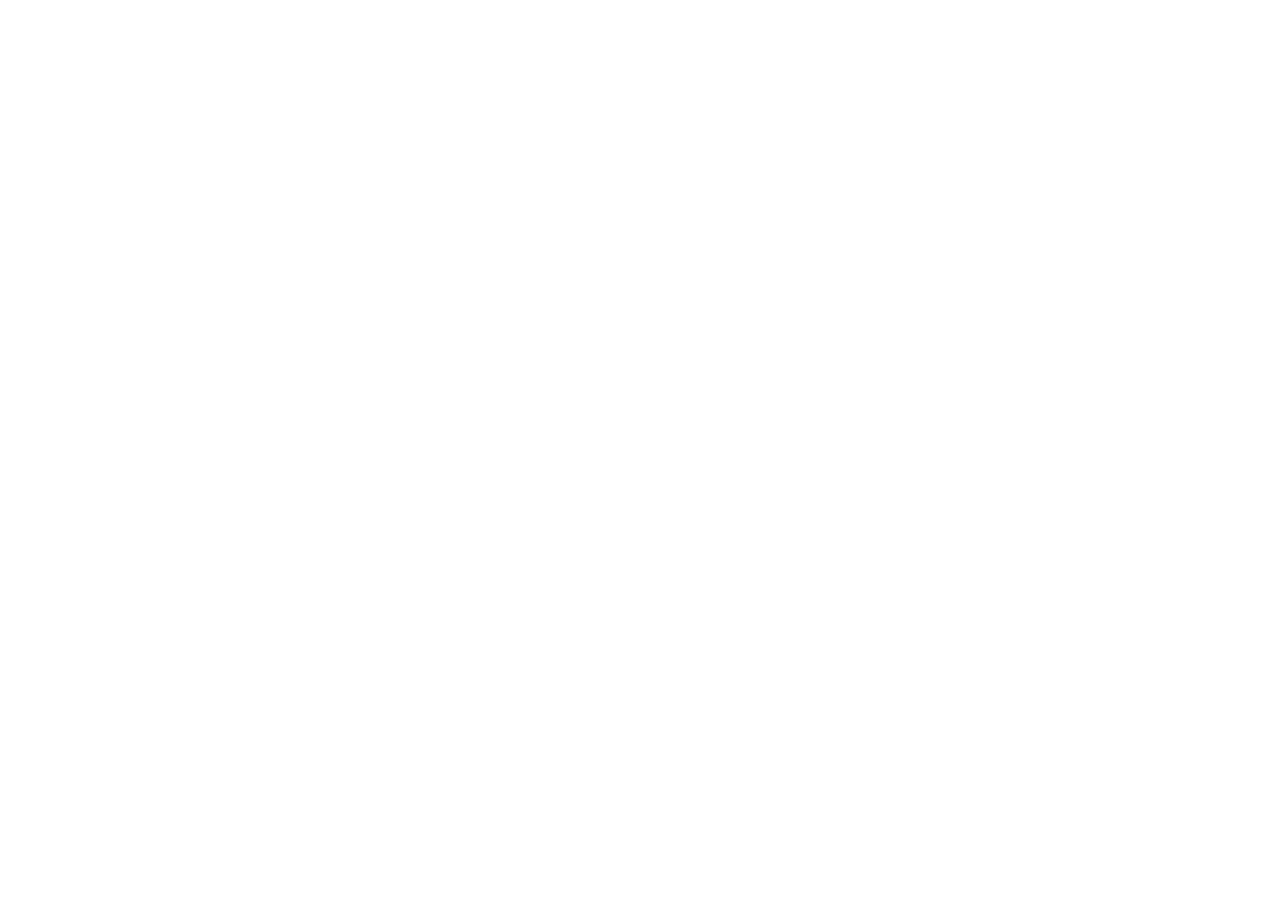
==== blank.html @ c595e077 "init: start MegaStore page" ====
<!doctype html>
<html lang="en">
<head>
    <meta charset="UTF-8">
    <meta name="viewport"
          content="width=device-width, user-scalable=no, initial-scale=1.0, maximum-scale=1.0, minimum-scale=1.0">
    <meta http-equiv="X-UA-Compatible" content="ie=edge">
    <title>MegaStore</title>
</head>
<body>

</body>
</html>
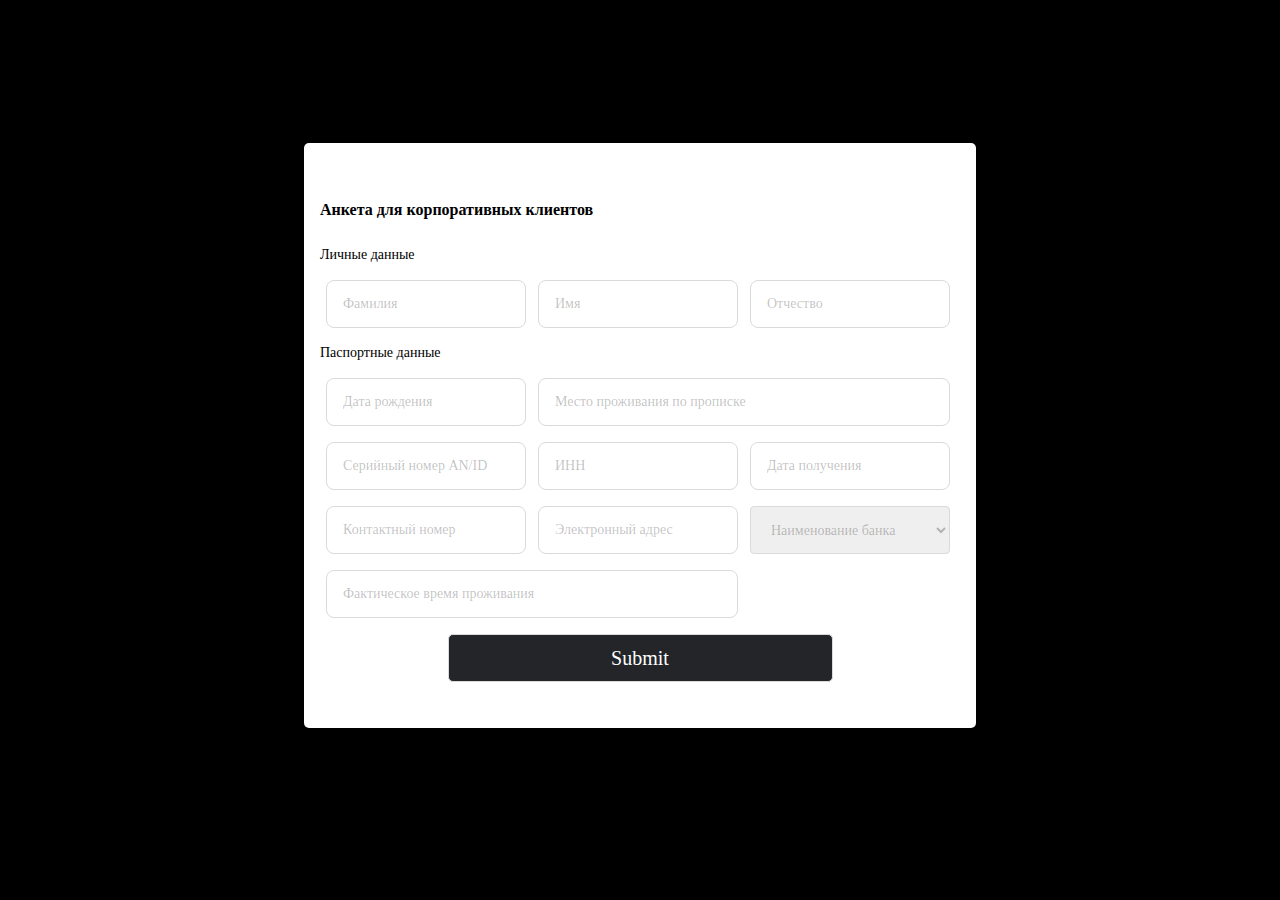
==== commit 18f95130: "feat: added blank page" ====
--- a/blank.html
+++ b/blank.html
@@ -6,8 +6,30 @@
           content="width=device-width, user-scalable=no, initial-scale=1.0, maximum-scale=1.0, minimum-scale=1.0">
     <meta http-equiv="X-UA-Compatible" content="ie=edge">
     <title>MegaStore</title>
+    <link rel="stylesheet" href="style.css">
 </head>
 <body>
-
+    <div class="card_anketa">
+        <form action="">
+            <h1>Анкета  для корпоративных клиентов</h1>
+            <p>Личные данные</p>
+            <input type="text" placeholder="Фамилия">
+            <input type="text" placeholder="Имя">
+            <input type="text" placeholder="Отчество">
+            <p>Паспортные данные</p>
+            <input type="text" placeholder="Дата рождения">
+            <input type="text" placeholder="Место проживания по прописке">
+            <input type="text" placeholder="Серийный номер AN/ID">
+            <input type="text" placeholder="ИНН">
+            <input type="text" placeholder="Дата получения">
+            <input type="text" placeholder="Контактный номер">
+            <input type="text" placeholder="Электронный адрес">
+            <select name="" id="">
+                <option value="">Наименование банка</option>
+            </select>
+            <input type="text" placeholder="Фактическое время проживания">
+        </form>
+        <input type="submit">
+    </div>
 </body>
 </html>--- a/style.css
+++ b/style.css
@@ -0,0 +1,126 @@
+body{
+    background-color:  #000000;
+    height: 95vh;
+    display: flex;
+    justify-content: center;
+    align-items: center;
+}
+.card_login_number, .card_password, .card_anketa{
+    background-color: #FFFFFF;
+    border-radius: 5px;
+    width: 640px;
+    padding: 46px 16px;
+    text-align: center;
+}
+h1{
+    font-family: 'Sora';
+    font-style: normal;
+    font-weight: 600;
+    font-size: 16px;
+    line-height: 20px;
+    text-align: center;
+    color: #000000;
+}
+p{
+    display: block;
+    width: 100%;
+    text-align: left!important;
+    font-family: 'Sora';
+    font-style: normal;
+    font-weight: 400;
+    font-size: 14px;
+    line-height: 18px;
+    color: #000000;
+
+}
+.card_anketa input, .card_anketa select{
+    margin-top: 16px!important;
+}
+input[type="text"], .card_anketa select{
+    box-sizing: border-box;
+    border: 0.5px solid #DADADA;
+    border-radius: 4px;
+    width: 100%;
+    height: 48px;
+    font-family: 'Sora';
+    font-style: normal;
+    padding-left: 16px;
+    font-weight: 400;
+    font-size: 14px;
+    line-height: 18px;
+    color: #000000;
+}
+.card_anketa select{
+    border: 0.5px solid #DADADA;
+    border-radius: 4px;
+    width: 200px;
+    margin: 0 6px;
+}
+input[type="text"]::placeholder, .card_anketa select{
+    font-family: 'Sora';
+    font-style: normal;
+    /*padding-left: 16px;*/
+    font-weight: 400;
+    font-size: 14px;
+    line-height: 18px;
+    color: rgba(0, 0, 0, 0.25);
+}
+input[type="submit"]{
+    cursor: pointer;
+    margin-top: 16px;
+    width: 385px;
+    height: 48px;
+    background-color: #232529;
+    border: 0.5px solid #DADADA;
+    border-radius: 5px;
+    font-family: 'Sora';
+    font-style: normal;
+    font-weight: 400;
+    font-size: 20px;
+    line-height: 25px;
+    text-align: center;
+    color: #FFFFFF;
+}
+input[type="submit"]:hover{
+    background-color: #464b52;
+}
+.card_password input[type="text"]{
+    display: inline-block;
+    width: 50px!important;
+    height: 50px!important;
+    border-radius: 12px!important;
+    text-align: center!important;
+    padding-left: 0;
+    font-size: 18px;
+}
+.card_password p{
+    margin: 14px auto;
+    width: 256px;
+    text-align: center!important;
+    font-family: 'Sora';
+    font-style: normal;
+    font-weight: 400;
+    font-size: 14px;
+    line-height: 18px;
+    text-align: center;
+
+    color: #A9A9A9;
+}
+.card_password div{
+    margin: 30px 0;
+}
+.card_anketa form{
+    display: flex;
+    flex-wrap: wrap;
+}
+.card_anketa form input{
+    width: 200px;
+    border-radius: 8px!important;
+    margin: 0 6px;
+}
+.card_anketa form input:nth-child(8), .card_anketa form input:nth-child(15){
+    width: 412px;
+}
+.card_anketa p{
+    margin: 16px 0 0 0;
+}
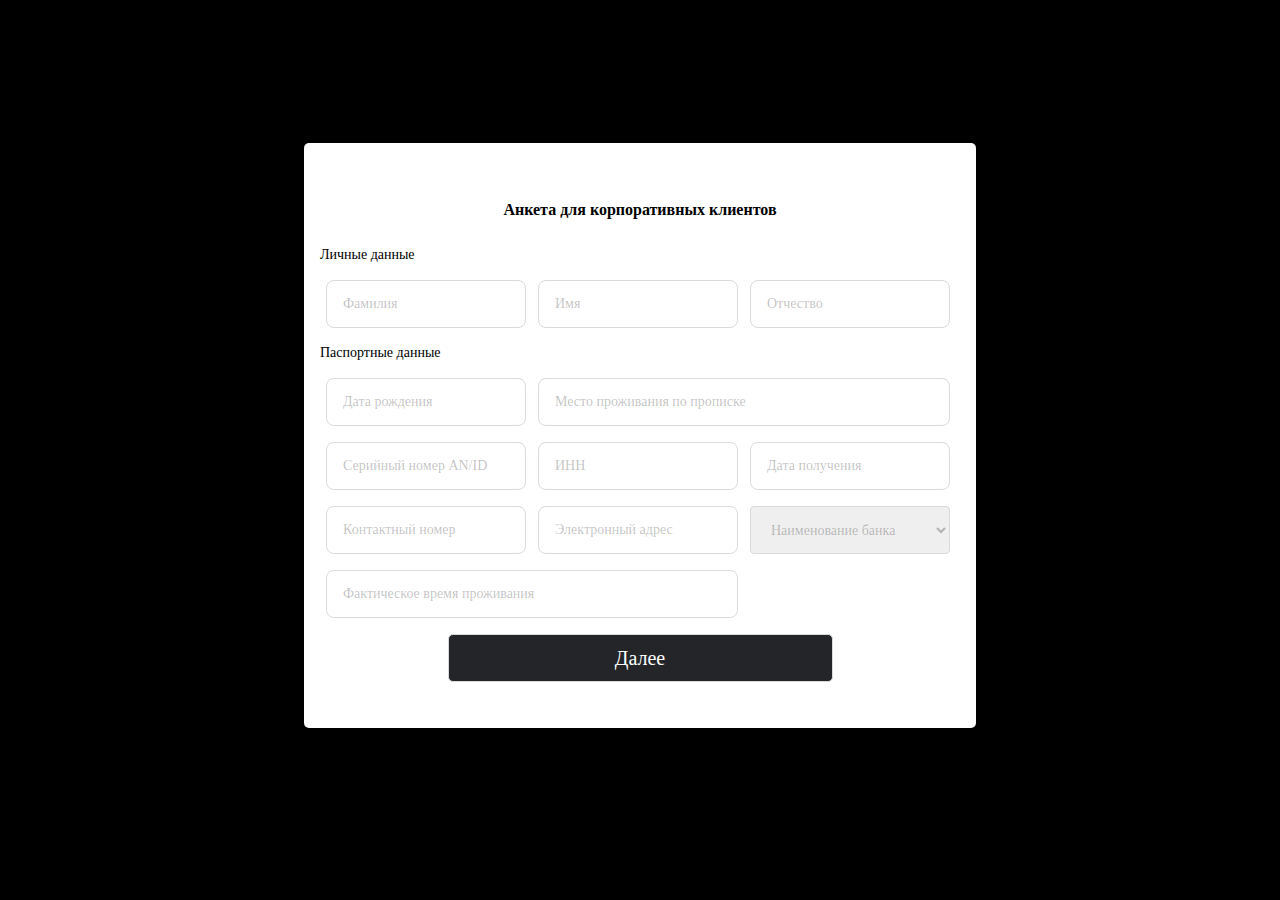
==== commit bf011185: "feat: added finance blank page" ====
--- a/blank.html
+++ b/blank.html
@@ -29,7 +29,7 @@
             </select>
             <input type="text" placeholder="Фактическое время проживания">
         </form>
-        <input type="submit">
+        <a href="./blank_finance.html"><input type="submit" value="Далее"></a>
     </div>
 </body>
 </html>--- a/style.css
+++ b/style.css
@@ -5,7 +5,7 @@
     justify-content: center;
     align-items: center;
 }
-.card_login_number, .card_password, .card_anketa{
+.card_login_number, .card_password, .card_anketa, .card_finance{
     background-color: #FFFFFF;
     border-radius: 5px;
     width: 640px;
@@ -13,6 +13,8 @@
     text-align: center;
 }
 h1{
+    display: block;
+    width: 100%;
     font-family: 'Sora';
     font-style: normal;
     font-weight: 600;
@@ -33,10 +35,14 @@
     color: #000000;
 
 }
-.card_anketa input, .card_anketa select{
+.card_anketa input, .card_anketa select, .card_finance input, .card_finance select{
     margin-top: 16px!important;
 }
-input[type="text"], .card_anketa select{
+.card_finance h1{
+    text-align: left;
+
+}
+input[type="text"], .card_anketa select, .card_finance select{
     box-sizing: border-box;
     border: 0.5px solid #DADADA;
     border-radius: 4px;
@@ -50,13 +56,16 @@
     line-height: 18px;
     color: #000000;
 }
-.card_anketa select{
+.card_anketa select, .card_finance select{
     border: 0.5px solid #DADADA;
     border-radius: 4px;
     width: 200px;
     margin: 0 6px;
 }
-input[type="text"]::placeholder, .card_anketa select{
+.card_finance form select:nth-child(13){
+    width: 624px;
+}
+input[type="text"]::placeholder, .card_anketa select, .card_finance select{
     font-family: 'Sora';
     font-style: normal;
     /*padding-left: 16px;*/
@@ -109,11 +118,11 @@
 .card_password div{
     margin: 30px 0;
 }
-.card_anketa form{
+.card_anketa form, .card_finance form{
     display: flex;
     flex-wrap: wrap;
 }
-.card_anketa form input{
+.card_anketa form input, .card_finance form input, .card_finance select{
     width: 200px;
     border-radius: 8px!important;
     margin: 0 6px;
@@ -121,6 +130,15 @@
 .card_anketa form input:nth-child(8), .card_anketa form input:nth-child(15){
     width: 412px;
 }
+.card_finance form input:nth-child(2){
+    width: 412px;
+}
+.card_finance form input:nth-child(4), .card_finance form input:nth-child(5){
+    width: 306px;
+}
+.card_finance form input:nth-child(7){
+    width: 624px;
+}
 .card_anketa p{
     margin: 16px 0 0 0;
 }
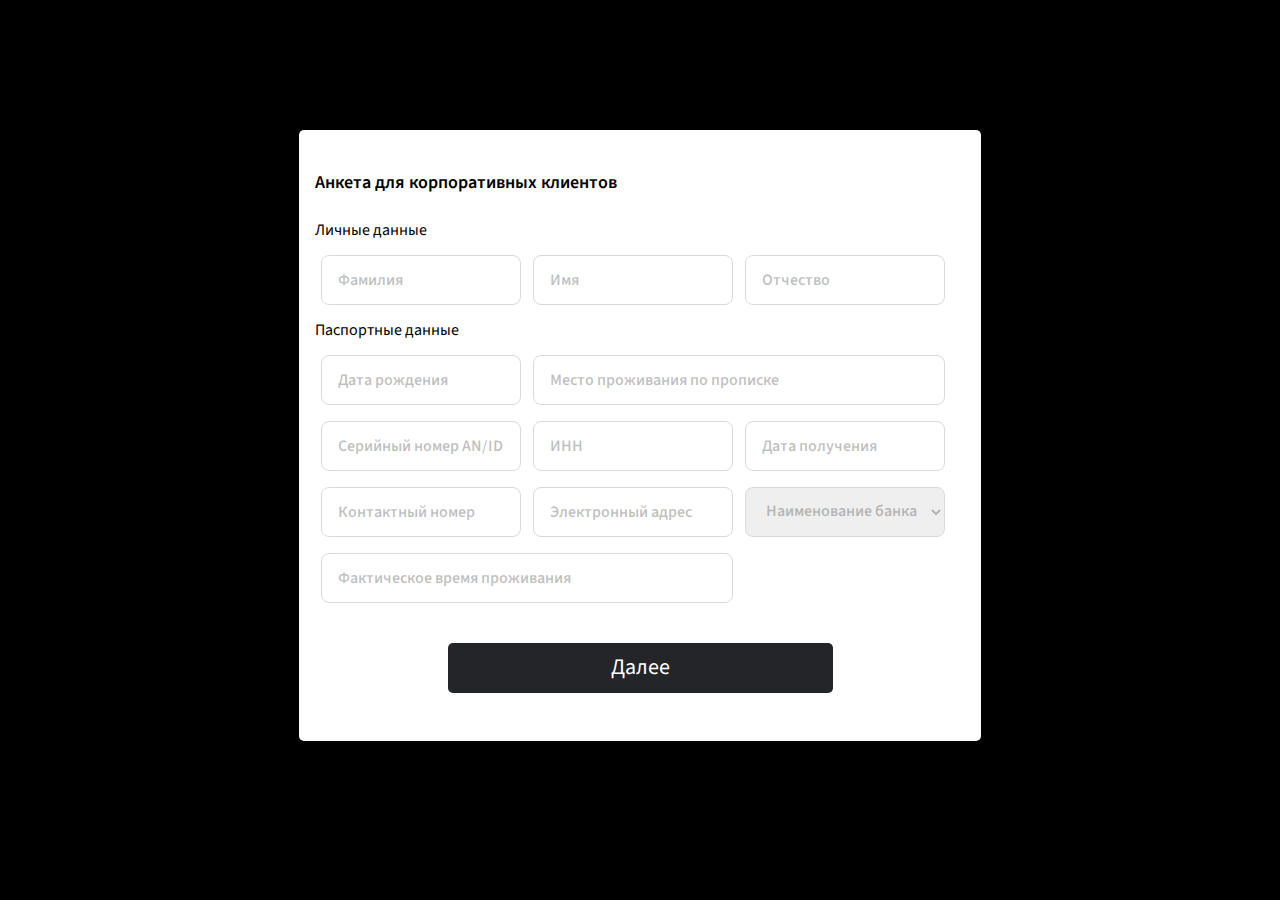
==== commit ff6cff44: "feat: add style" ====
--- a/blank.html
+++ b/blank.html
@@ -7,11 +7,17 @@
     <meta http-equiv="X-UA-Compatible" content="ie=edge">
     <title>MegaStore</title>
     <link rel="stylesheet" href="style.css">
+    <link rel="preconnect" href="https://fonts.googleapis.com">
+    <link rel="preconnect" href="https://fonts.gstatic.com" crossorigin>
+    <link href="https://fonts.googleapis.com/css2?family=Sora:wght@100;200;300;400;500;600;700;800&display=swap" rel="stylesheet">
+    <link rel="preconnect" href="https://fonts.googleapis.com">
+    <link rel="preconnect" href="https://fonts.gstatic.com" crossorigin>
+    <link href="https://fonts.googleapis.com/css2?family=Source+Sans+Pro:wght@200;400;600;700&display=swap" rel="stylesheet">
 </head>
 <body>
     <div class="card_anketa">
+        <h1>Анкета  для корпоративных клиентов</h1>
         <form action="">
-            <h1>Анкета  для корпоративных клиентов</h1>
             <p>Личные данные</p>
             <input type="text" placeholder="Фамилия">
             <input type="text" placeholder="Имя">
--- a/style.css
+++ b/style.css
@@ -8,84 +8,80 @@
 .card_login_number, .card_password, .card_anketa, .card_finance{
     background-color: #FFFFFF;
     border-radius: 5px;
-    width: 640px;
-    padding: 46px 16px;
+    width: 650px;
+    padding: 30px 16px 48px;
     text-align: center;
 }
 h1{
-    display: block;
-    width: 100%;
-    font-family: 'Sora';
+    font-family: 'Source Sans Pro';
     font-style: normal;
     font-weight: 600;
-    font-size: 16px;
+    font-size: 18px;
     line-height: 20px;
     text-align: center;
     color: #000000;
 }
+
 p{
     display: block;
     width: 100%;
-    text-align: left!important;
-    font-family: 'Sora';
+    font-family: 'Source Sans Pro';
     font-style: normal;
     font-weight: 400;
-    font-size: 14px;
+    font-size: 16px;
     line-height: 18px;
     color: #000000;
 
 }
-.card_anketa input, .card_anketa select, .card_finance input, .card_finance select{
+.card_login_number p, .card_anketa p, .card_anketa h1, .card_finance p, .card_finance h1{
+    text-align: left!important;
+}
+.card_password p{
+    margin: 0 auto;
+    width: 256px;
+    color: #A9A9A9;
+}
+.card_anketa p, .card_finance p{
+    margin-bottom: 0;
+}
+.card_anketa input[type="text"], .card_anketa select,.card_finance input[type="text"], .card_finance select{
     margin-top: 16px!important;
-}
-.card_finance h1{
-    text-align: left;
-
 }
 input[type="text"], .card_anketa select, .card_finance select{
     box-sizing: border-box;
     border: 0.5px solid #DADADA;
-    border-radius: 4px;
+    border-radius: 5px;
     width: 100%;
-    height: 48px;
-    font-family: 'Sora';
+    height: 50px;
+    font-family: 'Source Sans Pro';
     font-style: normal;
     padding-left: 16px;
-    font-weight: 400;
-    font-size: 14px;
+    font-weight: 600;
+    font-size: 16px;
     line-height: 18px;
     color: #000000;
 }
-.card_anketa select, .card_finance select{
-    border: 0.5px solid #DADADA;
-    border-radius: 4px;
-    width: 200px;
-    margin: 0 6px;
-}
-.card_finance form select:nth-child(13){
-    width: 624px;
-}
+
 input[type="text"]::placeholder, .card_anketa select, .card_finance select{
-    font-family: 'Sora';
+    font-family: 'Source Sans Pro';
     font-style: normal;
-    /*padding-left: 16px;*/
-    font-weight: 400;
-    font-size: 14px;
+    font-weight: 600;
+    font-size: 16px;
     line-height: 18px;
     color: rgba(0, 0, 0, 0.25);
 }
 input[type="submit"]{
     cursor: pointer;
-    margin-top: 16px;
+    margin-top: 40px;
     width: 385px;
-    height: 48px;
+    height: 50px;
     background-color: #232529;
-    border: 0.5px solid #DADADA;
     border-radius: 5px;
-    font-family: 'Sora';
+    border: none;
+    font-family: 'Source Sans Pro';
     font-style: normal;
     font-weight: 400;
-    font-size: 20px;
+    font-size: 22px;
     line-height: 25px;
     text-align: center;
     color: #FFFFFF;
@@ -100,45 +96,33 @@
     border-radius: 12px!important;
     text-align: center!important;
     padding-left: 0;
-    font-size: 18px;
+    font-family: 'Source Sans Pro';
+    font-style: normal;
+    font-weight: 600;
+    line-height: 18px;
+    font-size: 22px;
 }
-.card_password p{
-    margin: 14px auto;
-    width: 256px;
-    text-align: center!important;
-    font-family: 'Sora';
-    font-style: normal;
-    font-weight: 400;
-    font-size: 14px;
-    line-height: 18px;
-    text-align: center;
 
-    color: #A9A9A9;
-}
 .card_password div{
-    margin: 30px 0;
+    margin-top: 40px;
 }
 .card_anketa form, .card_finance form{
     display: flex;
     flex-wrap: wrap;
 }
-.card_anketa form input, .card_finance form input, .card_finance select{
+.card_anketa form input[type="text"], .card_finance form input[type="text"], .card_anketa select, .card_finance select{
     width: 200px;
     border-radius: 8px!important;
     margin: 0 6px;
 }
-.card_anketa form input:nth-child(8), .card_anketa form input:nth-child(15){
+
+.card_anketa form input:nth-child(7), .card_anketa form input:nth-child(14), .card_finance form input:nth-child(1){
     width: 412px;
 }
-.card_finance form input:nth-child(2){
-    width: 412px;
-}
-.card_finance form input:nth-child(4), .card_finance form input:nth-child(5){
+.card_finance form input:nth-child(3), .card_finance form input:nth-child(4){
     width: 306px;
 }
-.card_finance form input:nth-child(7){
+.card_finance form input:nth-child(6), .card_finance select:last-child{
     width: 624px;
 }
-.card_anketa p{
-    margin: 16px 0 0 0;
-}
+
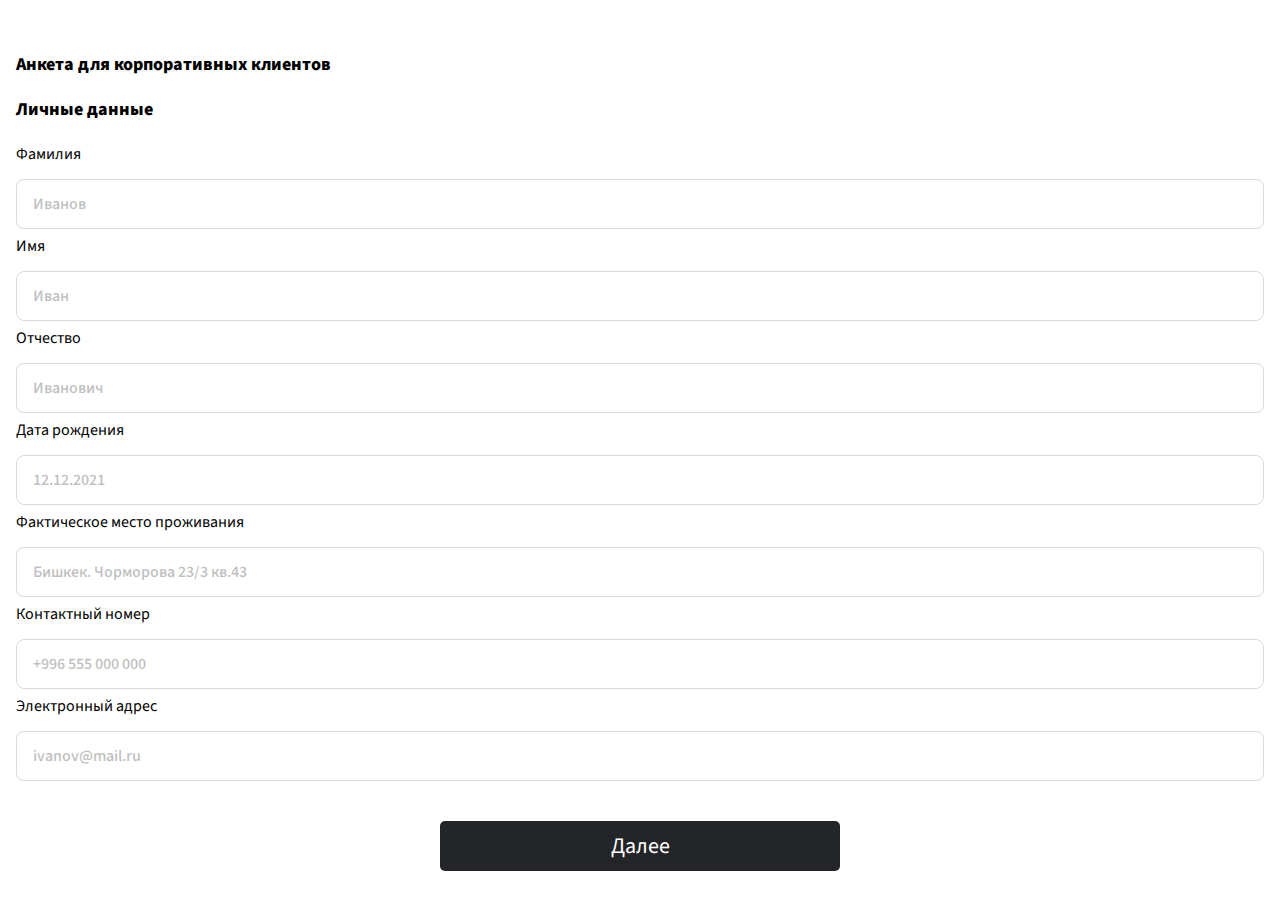
==== commit 6953d881: "refactor: blank page structure and style" ====
--- a/blank.html
+++ b/blank.html
@@ -17,23 +17,22 @@
 <body>
     <div class="card_anketa">
         <h1>Анкета  для корпоративных клиентов</h1>
+        <h1>Личные данные</h1>
         <form action="">
-            <p>Личные данные</p>
-            <input type="text" placeholder="Фамилия">
-            <input type="text" placeholder="Имя">
-            <input type="text" placeholder="Отчество">
-            <p>Паспортные данные</p>
-            <input type="text" placeholder="Дата рождения">
-            <input type="text" placeholder="Место проживания по прописке">
-            <input type="text" placeholder="Серийный номер AN/ID">
-            <input type="text" placeholder="ИНН">
-            <input type="text" placeholder="Дата получения">
-            <input type="text" placeholder="Контактный номер">
-            <input type="text" placeholder="Электронный адрес">
-            <select name="" id="">
-                <option value="">Наименование банка</option>
-            </select>
-            <input type="text" placeholder="Фактическое время проживания">
+            <p>Фамилия</p>
+            <input type="text" placeholder="Иванов">
+            <p>Имя</p>
+            <input type="text" placeholder="Иван">
+            <p>Отчество</p>
+            <input type="text" placeholder="Иванович">
+            <p>Дата рождения</p>
+            <input type="text" placeholder="12.12.2021">
+            <p>Фактическое место проживания</p>
+            <input type="text" placeholder="Бишкек. Чорморова 23/3 кв.43">
+            <p>Контактный номер</p>
+            <input type="text" placeholder="+996 555 000 000">
+            <p>Электронный адрес</p>
+            <input type="text" placeholder="ivanov@mail.ru">
         </form>
         <a href="./blank_finance.html"><input type="submit" value="Далее"></a>
     </div>
--- a/style.css
+++ b/style.css
@@ -1,23 +1,27 @@
 body{
-    background-color:  #000000;
-    height: 95vh;
     display: flex;
+    margin: 0;
     justify-content: center;
     align-items: center;
+    height: 100vh;
 }
-.card_login_number, .card_password, .card_anketa, .card_finance{
+.card_login_number, .card_password, .card_anketa, .card_finance, .card_success{
     background-color: #FFFFFF;
     border-radius: 5px;
-    width: 650px;
+    width: 100%;
     padding: 30px 16px 48px;
     text-align: center;
+}
+.card_anketa, .card_finance{
+    align-self: flex-start;
 }
 h1{
     font-family: 'Source Sans Pro';
     font-style: normal;
-    font-weight: 600;
+    font-weight: 800;
     font-size: 18px;
     line-height: 20px;
+    margin: 25px 0;
     text-align: center;
     color: #000000;
 }
@@ -29,17 +33,27 @@
     font-style: normal;
     font-weight: 400;
     font-size: 16px;
+    margin: 8px 0;
     line-height: 18px;
     color: #000000;
 
 }
-.card_login_number p, .card_anketa p, .card_anketa h1, .card_finance p, .card_finance h1{
+.card_login_number p, .card_anketa p, .card_anketa h1, .card_finance p, .card_finance h1, .card_login_number h1{
     text-align: left!important;
 }
 .card_password p{
     margin: 0 auto;
-    width: 256px;
+    width: 100%;
     color: #A9A9A9;
+}
+.card_success p{
+    margin: 0 auto;
+    width: 300px;
+    color: #A9A9A9;
+}
+.card_success img{
+    display: block;
+    margin: 20px auto 0;
 }
 .card_anketa p, .card_finance p{
     margin-bottom: 0;
@@ -49,6 +63,7 @@
 }
 input[type="text"], .card_anketa select, .card_finance select{
     box-sizing: border-box;
+    display: block;
     border: 0.5px solid #DADADA;
     border-radius: 5px;
     width: 100%;
@@ -73,7 +88,9 @@
 input[type="submit"]{
     cursor: pointer;
     margin-top: 40px;
-    width: 385px;
+    width: 100%;
+    min-width: 100px;
+    max-width: 400px;
     height: 50px;
     background-color: #232529;
     border-radius: 5px;
@@ -106,23 +123,23 @@
 .card_password div{
     margin-top: 40px;
 }
-.card_anketa form, .card_finance form{
-    display: flex;
-    flex-wrap: wrap;
-}
+/*.card_anketa form, .card_finance form{*/
+/*    display: flex;*/
+/*    flex-wrap: wrap;*/
+/*}*/
 .card_anketa form input[type="text"], .card_finance form input[type="text"], .card_anketa select, .card_finance select{
-    width: 200px;
+    /*width: 200px;*/
     border-radius: 8px!important;
-    margin: 0 6px;
+    /*margin: 0 6px;*/
 }
 
-.card_anketa form input:nth-child(7), .card_anketa form input:nth-child(14), .card_finance form input:nth-child(1){
-    width: 412px;
-}
-.card_finance form input:nth-child(3), .card_finance form input:nth-child(4){
-    width: 306px;
-}
-.card_finance form input:nth-child(6), .card_finance select:last-child{
-    width: 624px;
-}
+/*.card_anketa form input:nth-child(7), .card_anketa form input:nth-child(14), .card_finance form input:nth-child(1){*/
+/*    width: 412px;*/
+/*}*/
+/*.card_finance form input:nth-child(3), .card_finance form input:nth-child(4){*/
+/*    width: 306px;*/
+/*}*/
+/*.card_finance form input:nth-child(6), .card_finance select:last-child{*/
+/*    width: 624px;*/
+/*}*/
 
